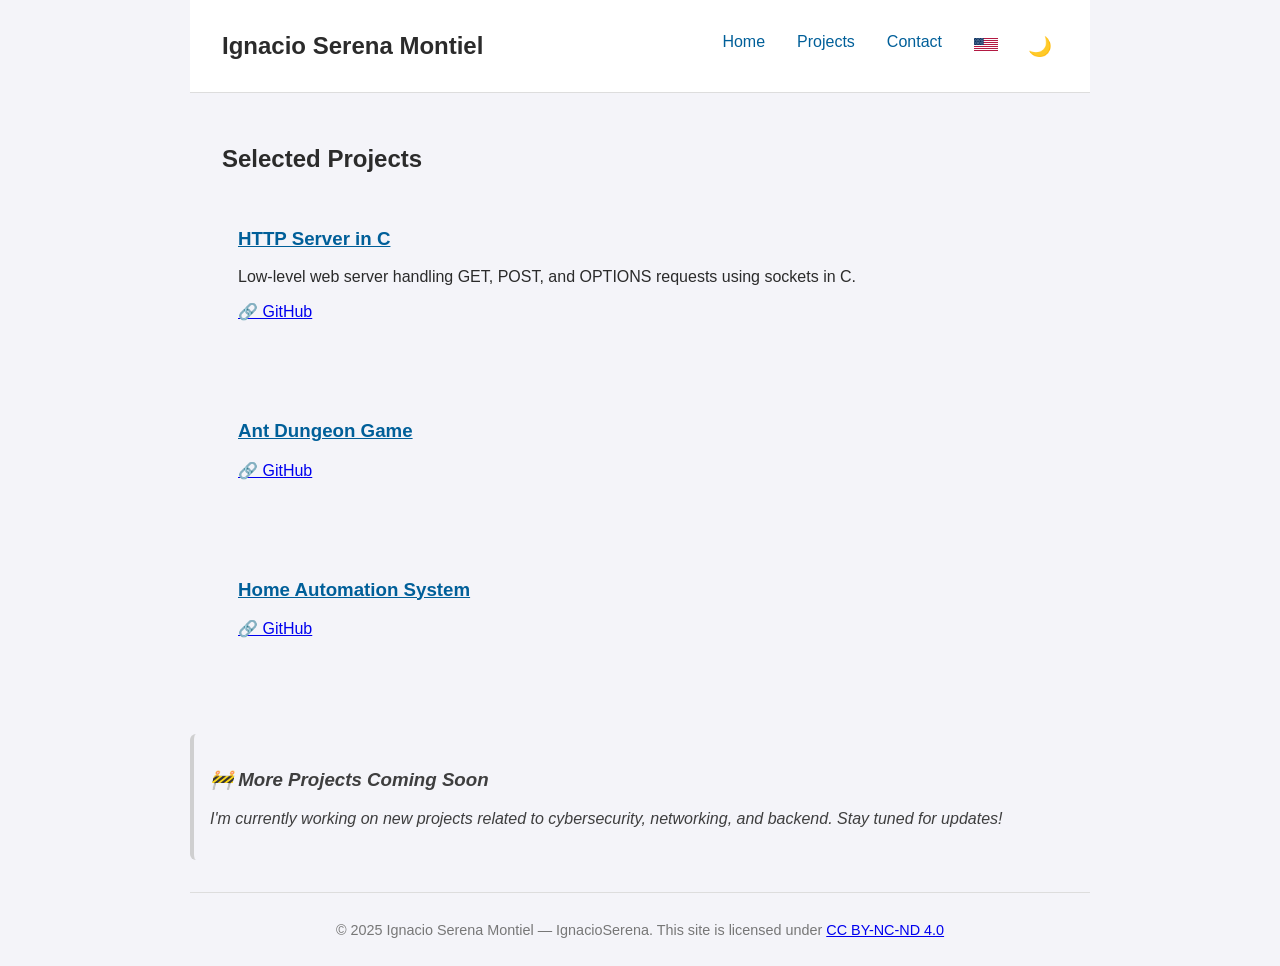
==== projects.html @ 3e955576 "first commit" ====
<!-- Página de proyectos -->
<!DOCTYPE html>
<html lang="en">
<head>
  <meta charset="UTF-8" />
  <meta name="viewport" content="width=device-width, initial-scale=1.0" />
  <title data-i18n="nav.projects">Projects</title>
  <link rel="stylesheet" href="assets/css/style.css" />
  <script defer src="assets/js/lang.js"></script>
  <script defer src="assets/js/theme.js"></script>
</head>
<body>
  <header>
    <h1 id="site-title">Ignacio Serena Montiel</h1>
    <nav>
      <ul>
        <li><a href="index.html" data-i18n="nav.home"></a></li>
        <li><a href="projects.html" data-i18n="nav.projects"></a></li>
        <li><a href="contact.html" data-i18n="nav.contact"></a></li>
        <li class="lang-switcher">
          <div class="dropdown">
            <button class="dropbtn">
              <img id="current-flag" src="assets/img/flags/en.svg" alt="Language" />
            </button>
            <div class="dropdown-content">
              <img src="assets/img/flags/en.svg" onclick="setLang('en')" alt="English" />
              <img src="assets/img/flags/es.svg" onclick="setLang('es')" alt="Español" />
            </div>
          </div>
        </li>
        <li class="theme-toggle">
          <button onclick="toggleTheme()" id="theme-button">🌙</button>
        </li>
      </ul>
    </nav>
  </header>

  <main>
    <h2 data-i18n="projects.title"></h2>

    <div class="project">
      <h3><a href="projects/http_server.html" data-i18n="projects.http_server_title"></a></h3>
      <p data-i18n="projects.http_server"></p>
      <p><a href="https://github.com/IgnacioSerena/http_server" target="_blank">🔗 GitHub</a></p>
    </div>

    <div class="project">
      <h3><a href="projects/Game-of-the-ant.html" data-i18n="projects.Game-of-the-ant_title"></a></h3>
      <p data-i18n="projects.libpcap"></p>
      <p><a href="https://github.com/paterson3c/Game-of-the-ant" target="_blank">🔗 GitHub</a></p>
    </div>

    <div class="project">
      <h3><a href="projects/Sistema-Domotico.html" data-i18n="projects.Sistema-Domotico_title"></a></h3>
      <p data-i18n="projects.libpcap"></p>
      <p><a href="https://github.com/IgnacioSerena/Sistema-Domotico" target="_blank">🔗 GitHub</a></p>
    </div>
  </main>

  <section class="project future">
    <h3 data-i18n="projects.coming_soon_title">🚧 More Projects Coming Soon</h3>
    <p data-i18n="projects.coming_soon_desc">
      I’m currently working on machine learning, networking, and backend-related projects. Stay tuned for updates!
    </p>
  </section>  

  <footer>
    <p>© 2025 Ignacio Serena Montiel — IgnacioSerena. <span data-i18n="footer.license"></span>
      <a href="https://creativecommons.org/licenses/by-nc-nd/4.0/" target="_blank">CC BY-NC-ND 4.0</a>
    </p>
  </footer>
</body>
</html>
---- assets/css/style.css ----
/* Estilos básicos del sitio */
body {
    font-family: Arial, sans-serif;
    margin: 0;
    padding: 0;
    background-color: #f4f4f9; /* más suave que blanco */
    color: #2b2b2b;
    max-width: 900px;
    margin: auto;
}

header {
    background-color: #ffffff;
    padding: 1em 2em;
    border-bottom: 1px solid #dddddd;
    display: flex;
    justify-content: space-between;
    align-items: center;
    flex-wrap: wrap;
}

#site-title {
    font-size: 1.5em;
    font-weight: bold;
}

nav ul {
    list-style: none;
    padding: 0;
    display: flex;
    gap: 1em;
    flex-wrap: wrap;
}

nav li {
    display: inline;
}

nav a,
.lang-switcher button {
    text-decoration: none;
    color: #005f99;
    background: none;
    border: none;
    cursor: pointer;
    font-size: 1em;
    padding: 0.2em 0.5em;
    transition: color 0.2s ease;
}

.lang-switcher button:hover,
nav a:hover {
    color: #004577;
    text-decoration: underline;
}

main {
    padding: 2em;
}

.profile-img {
    width: 150px;
    border-radius: 50%;
    display: block;
    margin-bottom: 1em;
}

.project {
    margin-bottom: 2em;
    padding: 1em;
    border-radius: 6px;
    transition: background-color 0.2s ease;
}

.project:hover {
    background-color: #e8f4fc;
}

.project h3 a {
    color: #005f99;
    transition: color 0.2s ease;
}

.project h3 a:hover {
    color: #003f73;
}

.cv-links a {
    display: inline-block;
    margin-right: 1em;
    margin-top: 1em;
    text-decoration: none;
    color: #fff;
    background-color: #005f99;
    padding: 0.5em 1em;
    border-radius: 4px;
    transition: background-color 0.2s ease, transform 0.2s ease;
}

.cv-links a:hover {
    background-color: #004577;
    transform: translateY(-2px);
}

footer {
    text-align: center;
    font-size: 0.9em;
    color: #777;
    padding: 1em;
    border-top: 1px solid #dddddd;
    margin-top: 2em;
}

/* Language selector dropdown */
.dropdown {
    position: relative;
    display: inline-block;
}

.dropbtn img {
    width: 24px;
    height: auto;
    cursor: pointer;
    border: none;
    background: none;
}

.dropdown-content {
    display: none;
    position: absolute;
    background-color: white;
    border: 1px solid #ddd;
    padding: 0.5em;
    z-index: 1;
    border-radius: 4px;
}

.dropdown-content img {
    width: 24px;
    height: auto;
    margin: 0.2em;
    cursor: pointer;
    transition: transform 0.2s ease;
}

.dropdown-content img:hover {
    transform: scale(1.1);
}

.dropdown:hover .dropdown-content {
    display: flex;
    gap: 0.5em;
}

/* Botón modo oscuro */
.theme-toggle button {
    background: none;
    border: none;
    cursor: pointer;
    font-size: 1.2em;
}

/* Secciones adicionales */
.certifications {
    margin-top: 2em;
}

.certifications h2 {
    font-size: 1.3em;
    margin-bottom: 0.5em;
}

.certifications ul {
    list-style: none;
    padding-left: 1em;
}

.certifications ul li {
    margin-bottom: 0.4em;
    padding-left: 1.2em;
    position: relative;
}

.certifications ul li::before {
    content: '✔️';
    position: absolute;
    left: 0;
}

.skills {
    margin-top: 2em;
}

.skills h2 {
    font-size: 1.3em;
    margin-bottom: 0.5em;
}

.skills ul {
    list-style: none;
    padding-left: 1em;
}

.skills ul li {
    margin-bottom: 0.4em;
    padding-left: 1.2em;
    position: relative;
}

.skills ul li::before {
    content: '💻';
    position: absolute;
    left: 0;
}

.objective {
    font-style: italic;
    margin-top: 0.5em;
}

.project.future {
    border-left: 4px solid #ccc;
    padding-left: 1em;
    opacity: 0.9;
    font-style: italic;
}

/* ====================== */
/*      MODO OSCURO       */
/* ====================== */

.dark-mode {
    background-color: #1f1f1f;
    color: #f0f0f0;
}

.dark-mode header {
    background-color: #2a2a2a;
    border-color: #444;
}

.dark-mode footer {
    border-color: #444;
    color: #bbb;
}

.dark-mode nav a,
.dark-mode .lang-switcher button,
.dark-mode .theme-toggle button {
    color: #82cfff;
}

.dark-mode nav a:hover,
.dark-mode .lang-switcher button:hover {
    color: #47a8ff;
    text-decoration: underline;
}

.dark-mode .cv-links a {
    background-color: #3683ba;
}

.dark-mode .cv-links a:hover {
    background-color: #2b6b9a;
}

.dark-mode .project:hover {
    background-color: #2f3b4c;
}

/* Mejora de contraste en modo oscuro */
.dark-mode .project h3 a {
    color: #82cfff;
}

.dark-mode .project h3 a:hover {
    color: #47a8ff;
    text-decoration: underline;
}

.dark-mode a {
    color: #e0dfdf;
}

.dark-mode a:hover {
    color: #47a8ff;
    text-decoration: underline;
}

.project-nav {
    margin-top: 2em;
    display: flex;
    justify-content: space-between;
    gap: 1em;
    flex-wrap: wrap;
}

.nav-btn {
    background-color: #005f99;
    color: white;
    padding: 0.6em 1.2em;
    border-radius: 6px;
    text-decoration: none;
    font-weight: bold;
    transition: background-color 0.2s ease, transform 0.2s ease;
}

.nav-btn:hover {
    background-color: #004577;
    transform: translateY(-2px);
}

.dark-mode .nav-btn {
    background-color: #3683ba;
    color: white;
}

.dark-mode .nav-btn:hover {
    background-color: #2b6b9a;
}
  
.fade-in {
    animation: fadeIn 0.5s ease;
}

@keyframes fadeIn {
    from { opacity: 0; transform: translateY(10px); }
    to   { opacity: 1; transform: translateY(0); }
}

.project-position {
    margin-top: 1em;
    font-size: 0.95em;
    color: #555;
    text-align: center;
    width: 100%;
}

.dark-mode .project-position {
    color: #aaa;
}

/* ====================== */
/*     RESPONSIVE (MÓVIL) */
/* ====================== */
@media (max-width: 600px) {
    header {
        flex-direction: column;
        align-items: flex-start;
    }

    nav ul {
        flex-direction: column;
        gap: 0.5em;
        padding-top: 1em;
    }

    .cv-links a {
        display: block;
        margin-bottom: 0.5em;
    }

    main {
        padding: 1em;
    }

    .project {
        padding: 0.8em;
    }

    #site-title {
        font-size: 1.2em;
    }

    .profile-img {
        width: 120px;
        margin: auto;
    }
}
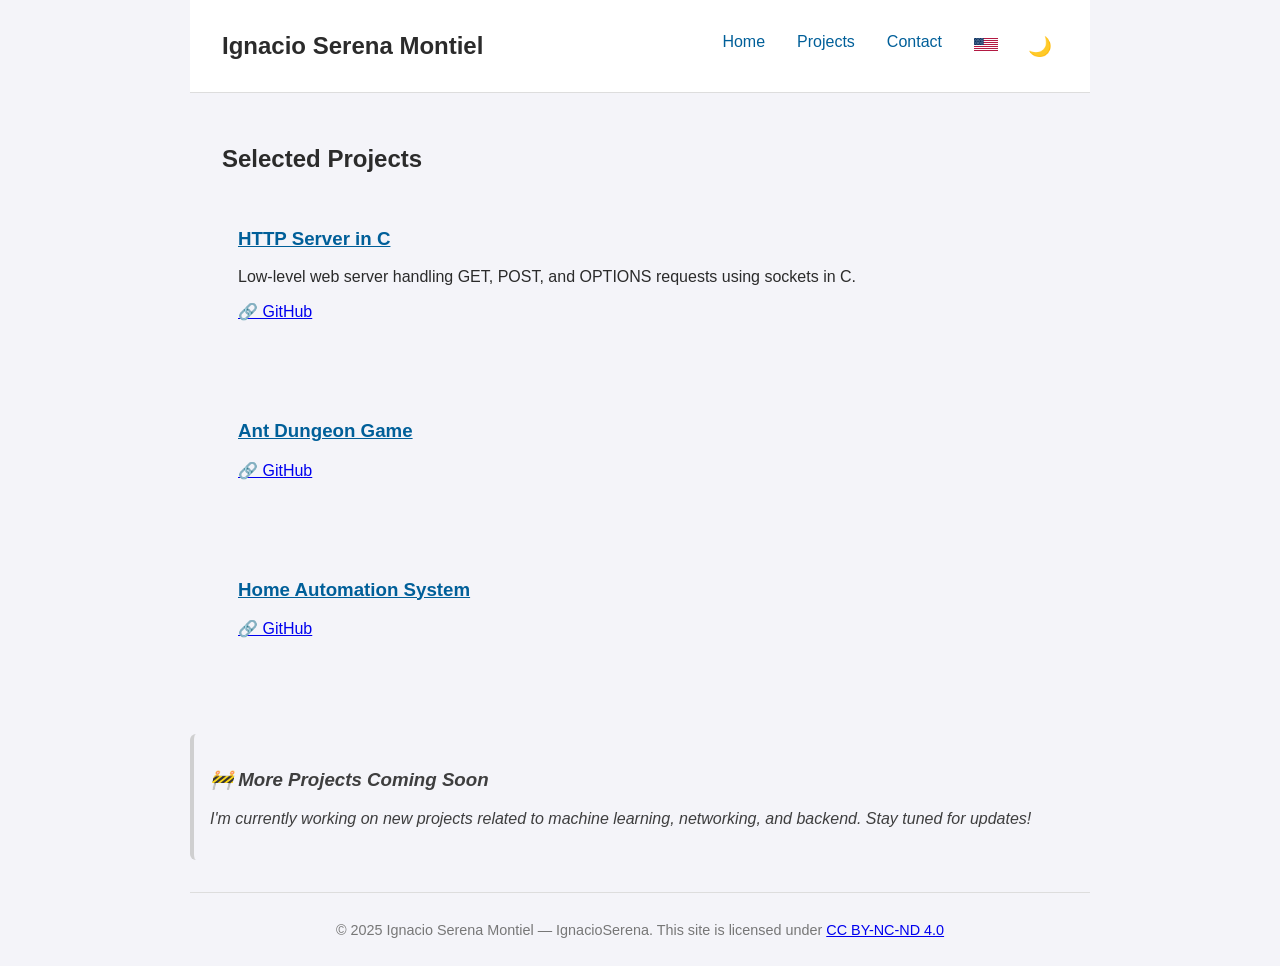
==== commit 4160ddcd: "." ====
--- a/projects.html
+++ b/projects.html
@@ -55,6 +55,8 @@
       <p data-i18n="projects.libpcap"></p>
       <p><a href="https://github.com/IgnacioSerena/Sistema-Domotico" target="_blank">🔗 GitHub</a></p>
     </div>
+
+    <div id="project-nav"></div>
   </main>
 
   <section class="project future">
